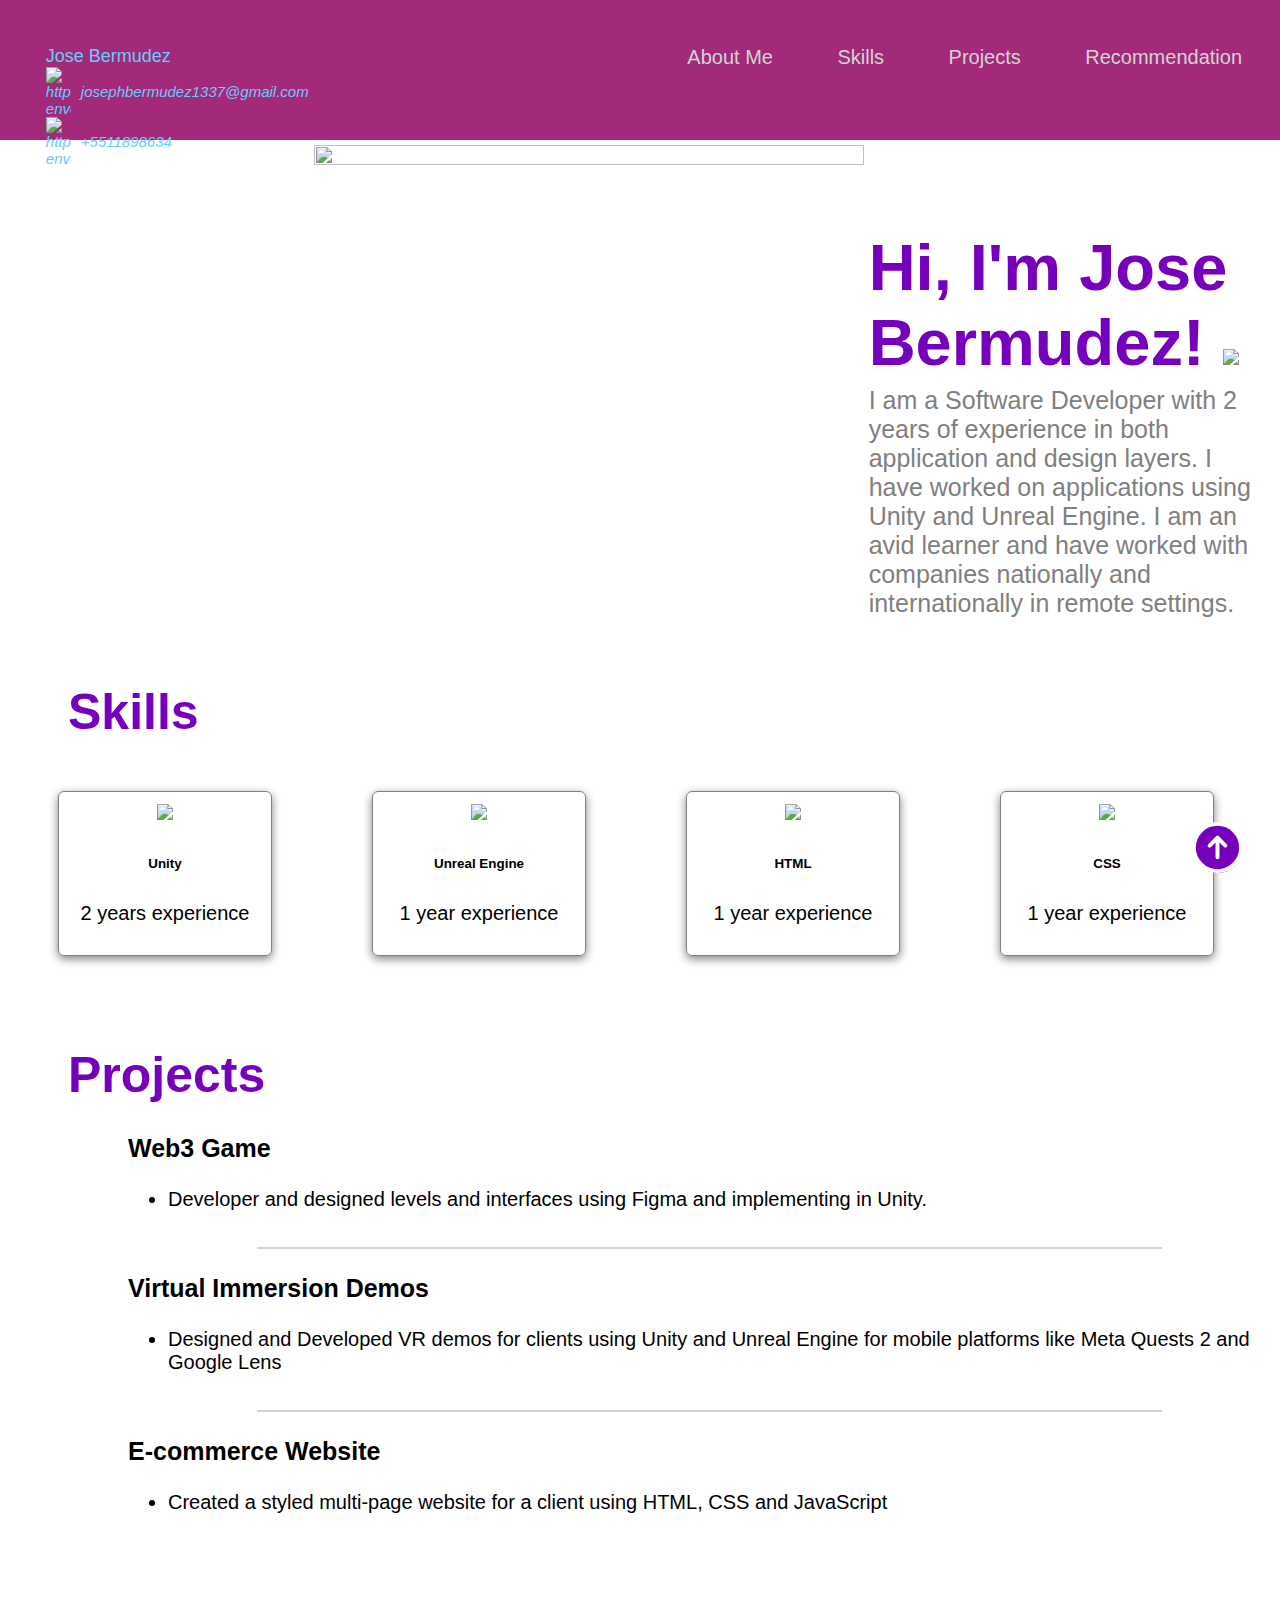
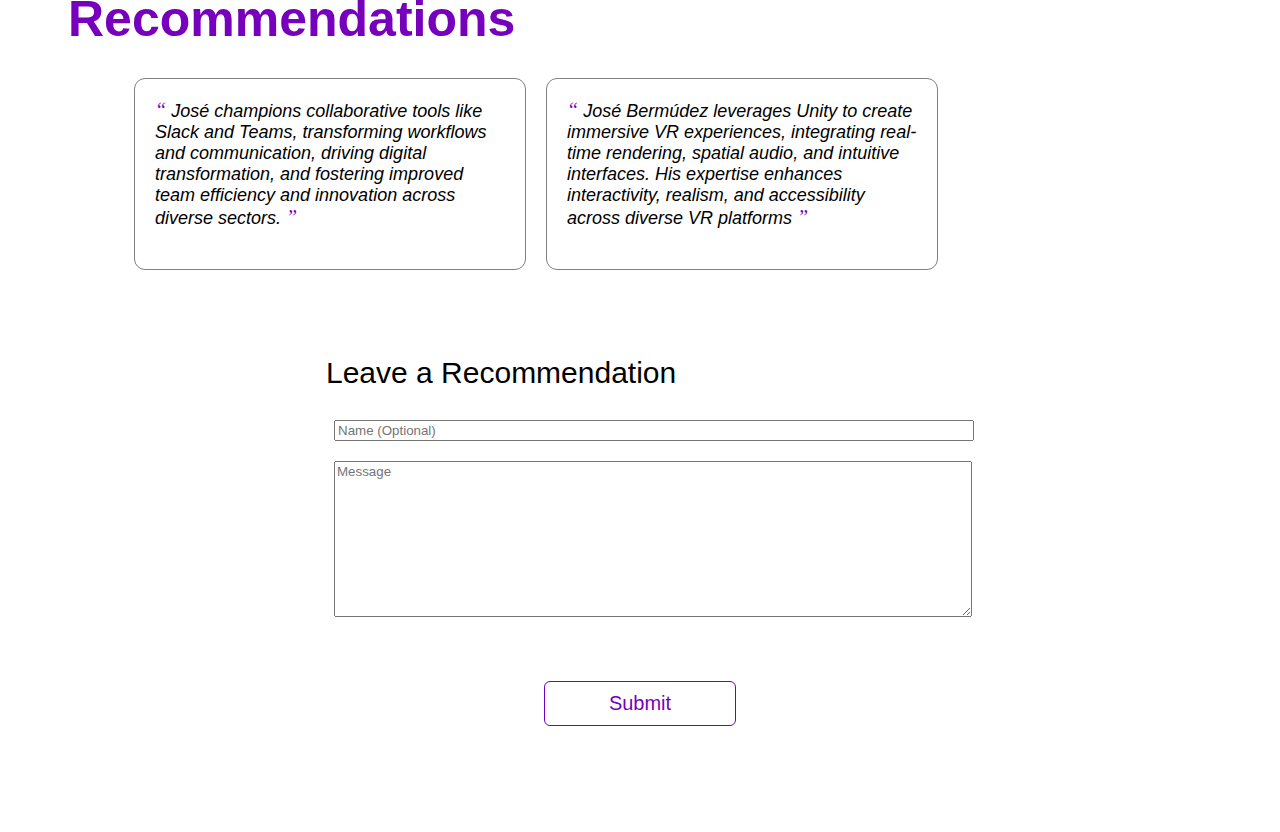
==== index.html @ a23ae8dd "Add files via upload" ====
<!DOCTYPE html>
<html>
  <head>
    <title>Jose Bermudez - Portfolio</title>
    <link rel="stylesheet" href="./style.css"/>
    <script src="./script.js"></script>
  </head>
  <body>
    <!-- Navigation Bar -->
    <nav>
      <div id="home">
        <div class="profile_name">
            Jose Bermudez
          <div class="contact_info">
            <img src="icons/envelope.png" alt="https://icons8.com/icon/124377/circled-envelope"/>
          josephbermudez1337@gmail.com
        </div>
        <div style="clear:both;"></div>
        <div class="contact_info">
          <img src="icons/phone.png" alt="https://icons8.com/icon/124377/circled-envelope"/>
          +5511898634

        </div>
        </div>
        <div class="topdiv">
          <a class="topmenu" href="#about-me">About Me</a>
          <a class="topmenu" href="#skills">Skills</a>
          <a class="topmenu" href="#projects">Projects</a>
          <a class="topmenu" href="#recommendations">Recommendation</a>
          <!-- Add the links for Skills, Projects and Recommendation here -->

        </div>
      </div>    
    </nav>

    <!-- About Me -->
    <section id="about-me" class="container">
      <div>
        <img src="https://miro.medium.com/max/1400/1*qdAW1TjCN57h1lbuuzvchg.gif" class="profile_image"/>
      </div>

      <div>
          <h1>
            Hi, I'm Jose Bermudez! <img src="icons/waving-hand.png" width="60px"/>
          </h1>
          <p>
            I am a Software Developer with 2 years of experience in both application and design layers.
            I have worked on applications using Unity and Unreal Engine. I am an avid learner and have worked
            with companies nationally and internationally in remote settings.
          </p>
      </div>
    </section>
              
    <!-- Skills -->
    <section id="skills">
      <h2>Skills</h2>
      <div style="clear:both;"></div>

      <div class="all_skills">
        <div class="skill">
          <img src="icons/unity.png"/>
          <h6>Unity</h6>
          <p>2 years experience</p>
        </div>  

        <div class="skill">
          <img src="icons/ue.png"/>
          <h6>Unreal Engine</h6>
          <p>1 year experience</p>
        </div>  

        <div class="skill">
            <img src="icons/html5.png"/>
            <h6>HTML</h6>
            <p>1 year experience</p>
        </div> 

        <div class="skill">
            <img src="icons/CSS3.png"/>
            <h6>CSS</h6>
            <p>1 year experience</p>
        </div> 


      </div>
    </section>
          
    <!-- Projects -->
    <section class="projects" id="projects">
      <h2>
        Projects
      </h2>
      <div style="clear:both;"></div>

        <div id="projects-container" class="projects-container">
          <div class="project-card">
            <h3>Web3 Game</h3>
            <ul>
              <li>Developer and designed levels and interfaces using Figma and implementing in Unity.</li>
            </ul>
          </div>
          <hr>
          <div class="project-card">
            <h3>Virtual Immersion Demos</h3>
            <ul>
              <li>Designed and Developed VR demos for clients using Unity and Unreal Engine for mobile platforms like Meta Quests 2 and Google Lens</li>
            </ul>
          </div>
          <hr>
          <div class="project-card">
            <h3>E-commerce Website</h3>
            <ul>
              <li>Created a styled multi-page website for a client using HTML, CSS and JavaScript</li>
            </ul>
          </div>
    </div>
    </section>
    <div style="clear:both;"></div>

    <!-- Recommendations -->
    <section id="recommendations">
      <h2>Recommendations</h2>
      <div style="clear:both;"></div>
      <div class="all_recommendations" id="all_recommendations">
        <div class="recommendation">
          <span>&#8220;</span>
          José champions collaborative tools like Slack and Teams, transforming workflows and communication, driving digital transformation, and fostering improved team efficiency and innovation across diverse sectors.
          <span>&#8221;</span>
        </div>
        <div class="recommendation">
          <span>&#8220;</span>
          José Bermúdez leverages Unity to create immersive VR experiences, integrating real-time rendering, spatial audio, and intuitive interfaces. His expertise enhances interactivity, realism, and accessibility across diverse VR platforms
          <span>&#8221;</span>
        </div>
      </div>
    </section>

    <!-- Recommendation Form -->
    <section id="contact">
      <div class="flex_center">
        <fieldset>
          <legend class="introduction">Leave a Recommendation</legend>          
          <input type="text" placeholder="Name (Optional)"> <br/>
          <textarea id="new_recommendation" cols="500" rows="10" placeholder="Message"></textarea>
          <div class="flex_center">
            <button id="recommend_btn" onclick="addRecommendation()">Submit</button>
          </div>
        </fieldset>
      </div>
    </section>

    <div class="iconbutton">
      <a href="#home">
        <svg xmlns="http://www.w3.org/2000/svg" fill="none" viewBox="0 0 24 24" stroke-width="1.5" stroke="white" width="63px">
            <path stroke-linecap="round" stroke-linejoin="round" d="M15 11.25l-3-3m0 0l-3 3m3-3v7.5M21 12a9 9 0 11-18 0 9 9 0 0118 0z" />
          </svg>
      </a>
    </div>

    <div class="popup" id="popup" class="flex_center">
      <img src="icons/checkmark--outline.svg"/>
      <h3>Thanks for leaving your recommendation :D</h3>
      <button onclick="showPopup(false)">Ok</button>
    </div>
  </body>
</html>
---- style.css ----
body {
    font-family: 'Trebuchet MS', 'Lucida Sans Unicode', 'Lucida Grande', 'Lucida Sans', Arial, sans-serif;
  }
  
  /* Navigation Bar */
  
  #home {
    background-color:  #a3297a;
    padding-bottom: 1cm;
    margin-left:-1cm;
    margin-right:-1cm;
    margin-top:-1cm;
    padding-top: 2cm;
    padding-bottom: 2cm;
    height: 5mm;
   }
  
  .topmenu {
    color: lightgray;
    margin: 10px;
    padding: 20px;
    font-size: 20px;
    text-decoration:none;
  }
  
  .topmenu:hover {
    color: white;
    font-weight: bolder;
    text-decoration: underline;
  }
  
  .topdiv {
    float: right;
    padding-right: 1cm;
  }
  
  .profile_name {
    float: left;
    padding-left: 2cm;
    font-size: 18px;
    color: #66ccff;
  }
  
  .profile_name .contact_info {
    font-size: 15px;
    font-style: italic;
    display: flex;
    align-items: center;
    flex-direction: row;
  }
  
  .contact_info img {
    width:25px;
    margin-right: 10px;
    float:left;
  }
  
  /* Titles */
  
  h2 {
    text-align: justify;
    font-size: 50px;
    text-align: center;
    float: left;
    color: #7600bc;
    margin: 30px;
    margin-left: 60px;
    margin-top: 40px;
    margin-bottom: 0px;
  }
  
  .introduction {
    text-align: justify;
    font-size: 30px;
    text-align: center;
    float: left;
    margin-top: 30px;
    margin-bottom: 20px;
    animation-duration: 5s;
    position: relative;
  }
  
  /* Used in the About Me sections */
  
  .container {
    display: flex;
  }
  
  /* About Me */
  
  .about-me {
    display: flex;
    align-items: center;
  }
  
  #about-me h1 {
    font-size: 65px;
    margin-top: 90px;
    color: #7600bc;
  }
  
  #about-me p {
    font-size: 25px;
    color: rgb(128, 128, 128);
    margin-top: -1cm;
  }
  
  .profile_image {
    width: 550px;
    height: fit-content;
    vertical-align: middle;
    margin: 5px;
  }
  
  /* Skills */
  
  .all_skills {
    display: flex;
    flex-direction: row;
    flex-flow: wrap;
  }
  
  .skill {
    border: 1px solid gray;
    display: block;
    border-radius: 6px;
    text-align: center;
    margin: 50px;
    padding: 10px;
    width: 2in;
    font-size: 20px;
    box-shadow: 0 3px 10px gray;
  }
  
  .skill img {
    height: 35px;
    align-items: center;
  }
  
  .skills h6 {
    align-items: center;
    font-size: 20px;
    margin-block-start: 8px;
    margin-block-end: 5px;
    font-weight: bold;
  } 
  
  .skills p {
    align-items: center;
    font-size: 15px;
    color: gray;
    margin-block-start: 5px;
    margin-block-end: 5px;
  } 
  
  .flex_center {
    display: flex;
    align-items: center;
    justify-content: center;
  }
  
  /* Projects */
  
  .projects-container {
    margin-top: 30px;
    margin-left: 60px;
  }
  
  .projects-container hr {
    border: 1px solid lightgray;
    width: 75%;
    margin-left: 5cm;
  }
  
  .project-card {
    margin: 0 15px 15px 30px;
    padding-bottom: 5px;
  }
  
  .project-card h3 {
    font-size: 25px;
    margin-left: 30px;
  }
  
  .project-card li {
    font-size: 20px;
    margin-left: 30px;
  }
  
  /* Recommendations */
  
  .all_recommendations {
    display: flex;
    align-items: center;
    margin-left: 1in;
    flex-direction: row;
    flex-flow: wrap;
    padding: 20px;
  }
  
  .recommendation {
    font-style: italic;
    text-align: left;
    width: 21.875rem;
    padding: 1rem;
    background-color: #fff;
    border-radius: 11px;
    box-shadow: 0 3px 10px var(--primary-shadow);
    padding: 20px;
    margin: 10px;
    border:1px solid gray;
    font-size: 18px;
    height:150px
  }
  
  .recommendation span {
    color: #7600bc;
    font-size: 20px;
    font-family: 'Times New Roman', Times, serif;
  }
  
  /* Scroll to Top Button */
  
  .iconbutton{
    width: 48px;
    height: 48px;
    border-radius: 100%;
    background-color: #7600bc;
    display: flex;
    align-items: center;
    justify-content: center;
    position: fixed;
    right: 3%;
    bottom: 3%;
    cursor: pointer;
  }
  
  /* Form Pop-up */
  
  .popup {
    width:400px;
    background-color: #e8bcf0;
    border-radius: 3mm;
    top: 50%;
    left:50%;
    transform: translate(-50%,-50%);
    text-align: center;
    position: fixed;
    /* padding: 30px; */
    visibility: hidden;
  }
  
  .popup img {
    padding-top: 20px;
  }
  
  .popup button {
    background-color: #fff;
    border: 1px solid #7600bc;
    color: #7600bc;
    display: block;
    border-radius: 6px;
    text-align: center;
    margin: 50px;
    padding: 10px;
    width: 2in;
    font-size: 20px;
    margin-left: 25%;
  }
  
  .popup button:hover {
    background-color: #fff;
    border: 2px solid #7600bc;
    color: #7600bc;
    display: block;
    font-weight: bolder;
    text-align: center;
    cursor: pointer;
    margin-left: 25%;
  }
  
  /* Recommendation Form */
  
  input, textarea {
    font-family: 'Trebuchet MS', 'Lucida Sans Unicode', 'Lucida Grande', 'Lucida Sans', Arial, sans-serif; 
    margin: 10px;  
    width:100%;
  }
  
  fieldset {
    display: flexbox;
    align-content: center;
    justify-content: center;  
    padding: 25px; 
    margin-left: 50px; 
    margin-right: 50px;   
    border: thin solid white;
    width: 50%;
  }
  
  /* Buttons */
  
  button {
    background-color: #fff;
    border: 1px solid #7600bc;
    color: #7600bc;
    display: block;
    border-radius: 6px;
    text-align: center;
    margin: 50px;
    padding: 10px;
    width: 2in;
    font-size: 20px;
  }
  
  button:hover {
    background-color: #7600bc;
    border: 1px solid #7600bc;
    color: #fff;
    display: block;
    border-radius: 6px;
    text-align: center;
    cursor: pointer;
  }
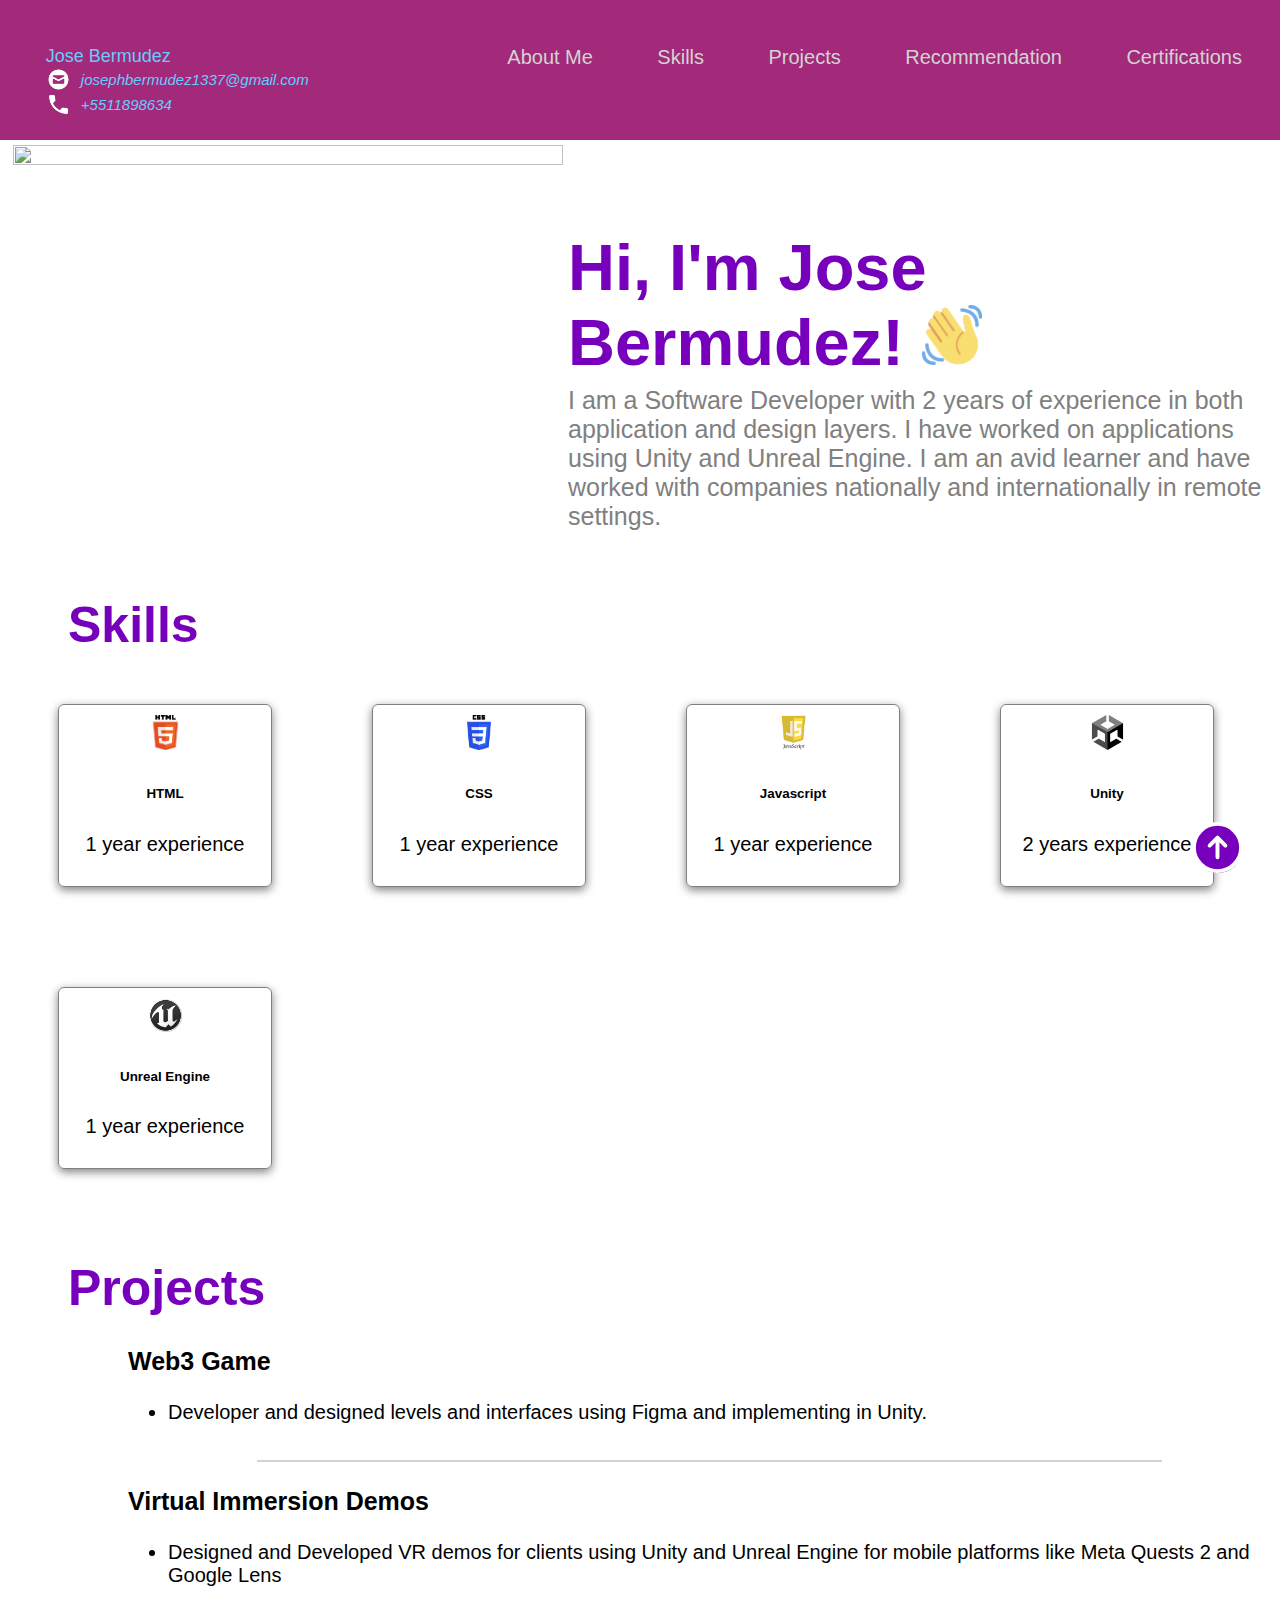
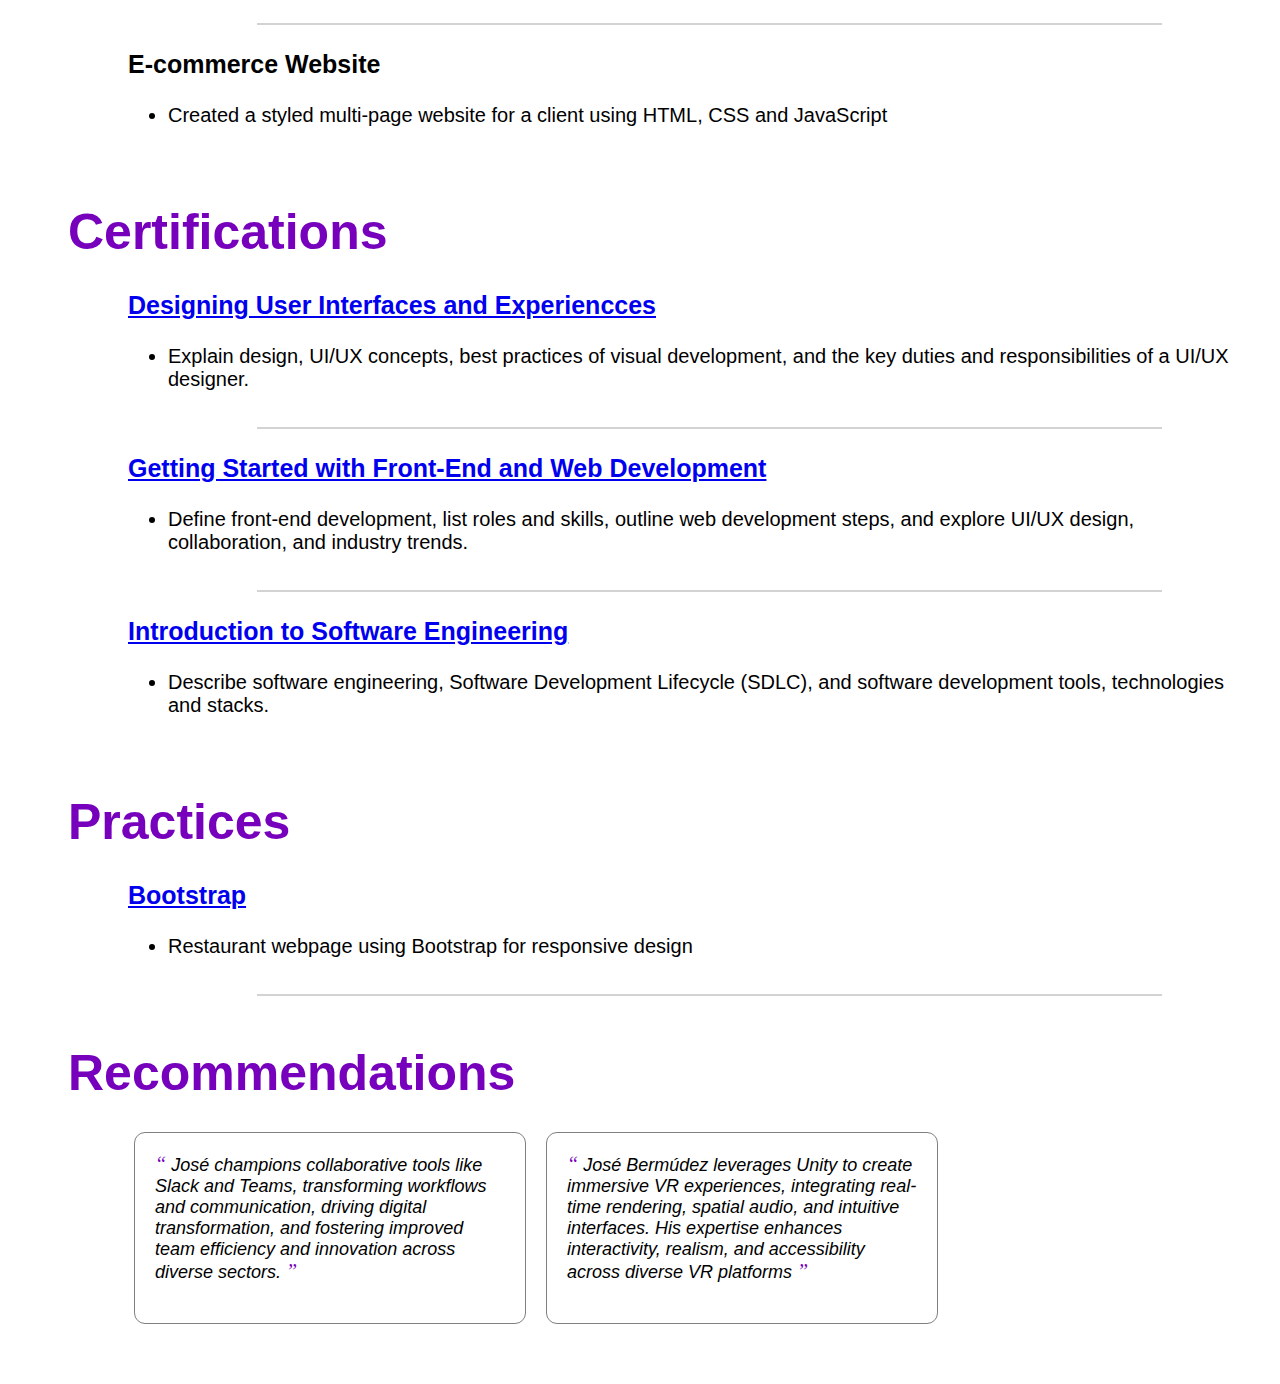
==== commit b2ff31bd: "Add a new section for Certificates and Practices" ====
--- a/index.html
+++ b/index.html
@@ -27,8 +27,7 @@
           <a class="topmenu" href="#skills">Skills</a>
           <a class="topmenu" href="#projects">Projects</a>
           <a class="topmenu" href="#recommendations">Recommendation</a>
-          <!-- Add the links for Skills, Projects and Recommendation here -->
-
+          <a class="topmenu" href="#certifications">Certifications</a>
         </div>
       </div>    
     </nav>
@@ -57,6 +56,25 @@
       <div style="clear:both;"></div>
 
       <div class="all_skills">
+
+        <div class="skill">
+            <img src="icons/html5.png"/>
+            <h6>HTML</h6>
+            <p>1 year experience</p>
+        </div> 
+
+        <div class="skill">
+            <img src="icons/CSS3.png"/>
+            <h6>CSS</h6>
+            <p>1 year experience</p>
+        </div> 
+
+        <div class="skill">
+          <img src="icons/js.jpeg"/>
+          <h6>Javascript</h6>
+          <p>1 year experience</p>
+      </div> 
+
         <div class="skill">
           <img src="icons/unity.png"/>
           <h6>Unity</h6>
@@ -68,18 +86,6 @@
           <h6>Unreal Engine</h6>
           <p>1 year experience</p>
         </div>  
-
-        <div class="skill">
-            <img src="icons/html5.png"/>
-            <h6>HTML</h6>
-            <p>1 year experience</p>
-        </div> 
-
-        <div class="skill">
-            <img src="icons/CSS3.png"/>
-            <h6>CSS</h6>
-            <p>1 year experience</p>
-        </div> 
 
 
       </div>
@@ -113,9 +119,54 @@
               <li>Created a styled multi-page website for a client using HTML, CSS and JavaScript</li>
             </ul>
           </div>
-    </div>
-    </section>
-    <div style="clear:both;"></div>
+      </div>
+    </section>
+
+
+    <!-- Certifications -->
+     <section class="certifications" id="certifications">
+      <h2>Certifications</h2>
+      <div style="clear:both;"></div>
+
+        <div id="projects-container" class="projects-container">
+          <div class="project-card">
+            <h3><a href="https://www.coursera.org/account/accomplishments/verify/8I01DLZVXVSA" target="_blank">Designing User Interfaces and Experiencces</a></h3>
+            <ul>
+              <li>Explain design, UI/UX concepts, best practices of visual development, and the key duties and responsibilities of a UI/UX designer.</li>
+            </ul>
+          </div>
+          <hr>
+          <div class="project-card">
+            <h3><a href="https://www.coursera.org/account/accomplishments/verify/G7HQF9KLX26C" target="_blank">Getting Started with Front-End and Web Development</a></h3>
+            <ul>
+              <li>Define front-end development, list roles and skills, outline web development steps, and explore UI/UX design, collaboration, and industry trends.</li>
+            </ul>
+          </div>
+          <hr>
+          <div class="project-card">
+            <h3><a href="https://www.coursera.org/account/accomplishments/verify/O4NY85XYB8ND" target="_blank">Introduction to Software Engineering</a></h3>
+            <ul>
+              <li>Describe software engineering, Software Development Lifecycle (SDLC), and software development tools, technologies and stacks.  </li>
+            </ul>
+          </div>
+      </div>
+     </section>
+
+     <!-- Practices -->
+     <section class="certifications" id="certifications">
+      <h2>Practices</h2>
+      <div style="clear:both;"></div>
+
+        <div id="projects-container" class="projects-container">
+          <div class="project-card">
+            <h3><a href="Restaurant/Template Restaurant/index.html" target="_blank">Bootstrap</a></h3>
+            <ul>
+              <li>Restaurant webpage using Bootstrap for responsive design</li>
+            </ul>
+          </div>
+          <hr>
+      </div>
+     </section>
 
     <!-- Recommendations -->
     <section id="recommendations">
@@ -132,20 +183,6 @@
           José Bermúdez leverages Unity to create immersive VR experiences, integrating real-time rendering, spatial audio, and intuitive interfaces. His expertise enhances interactivity, realism, and accessibility across diverse VR platforms
           <span>&#8221;</span>
         </div>
-      </div>
-    </section>
-
-    <!-- Recommendation Form -->
-    <section id="contact">
-      <div class="flex_center">
-        <fieldset>
-          <legend class="introduction">Leave a Recommendation</legend>          
-          <input type="text" placeholder="Name (Optional)"> <br/>
-          <textarea id="new_recommendation" cols="500" rows="10" placeholder="Message"></textarea>
-          <div class="flex_center">
-            <button id="recommend_btn" onclick="addRecommendation()">Submit</button>
-          </div>
-        </fieldset>
       </div>
     </section>
 
@@ -162,5 +199,7 @@
       <h3>Thanks for leaving your recommendation :D</h3>
       <button onclick="showPopup(false)">Ok</button>
     </div>
+
+
   </body>
 </html>
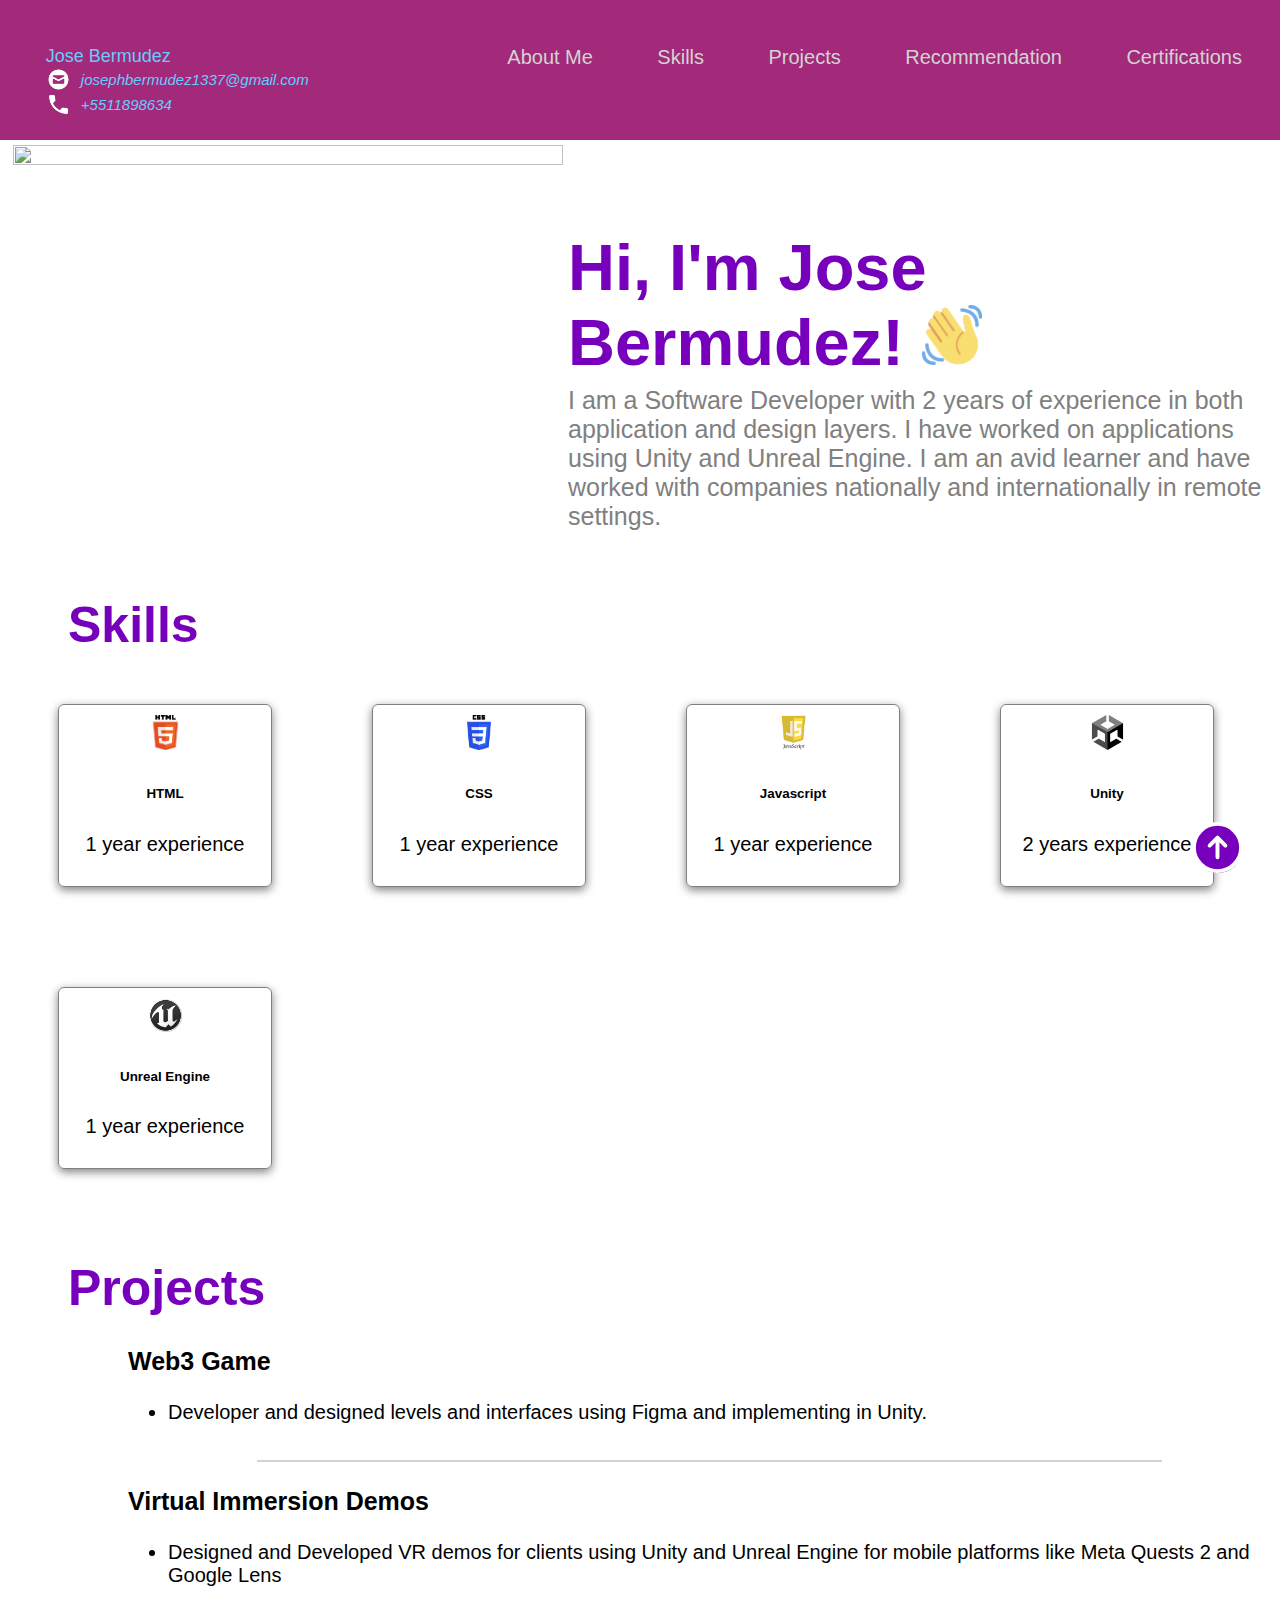
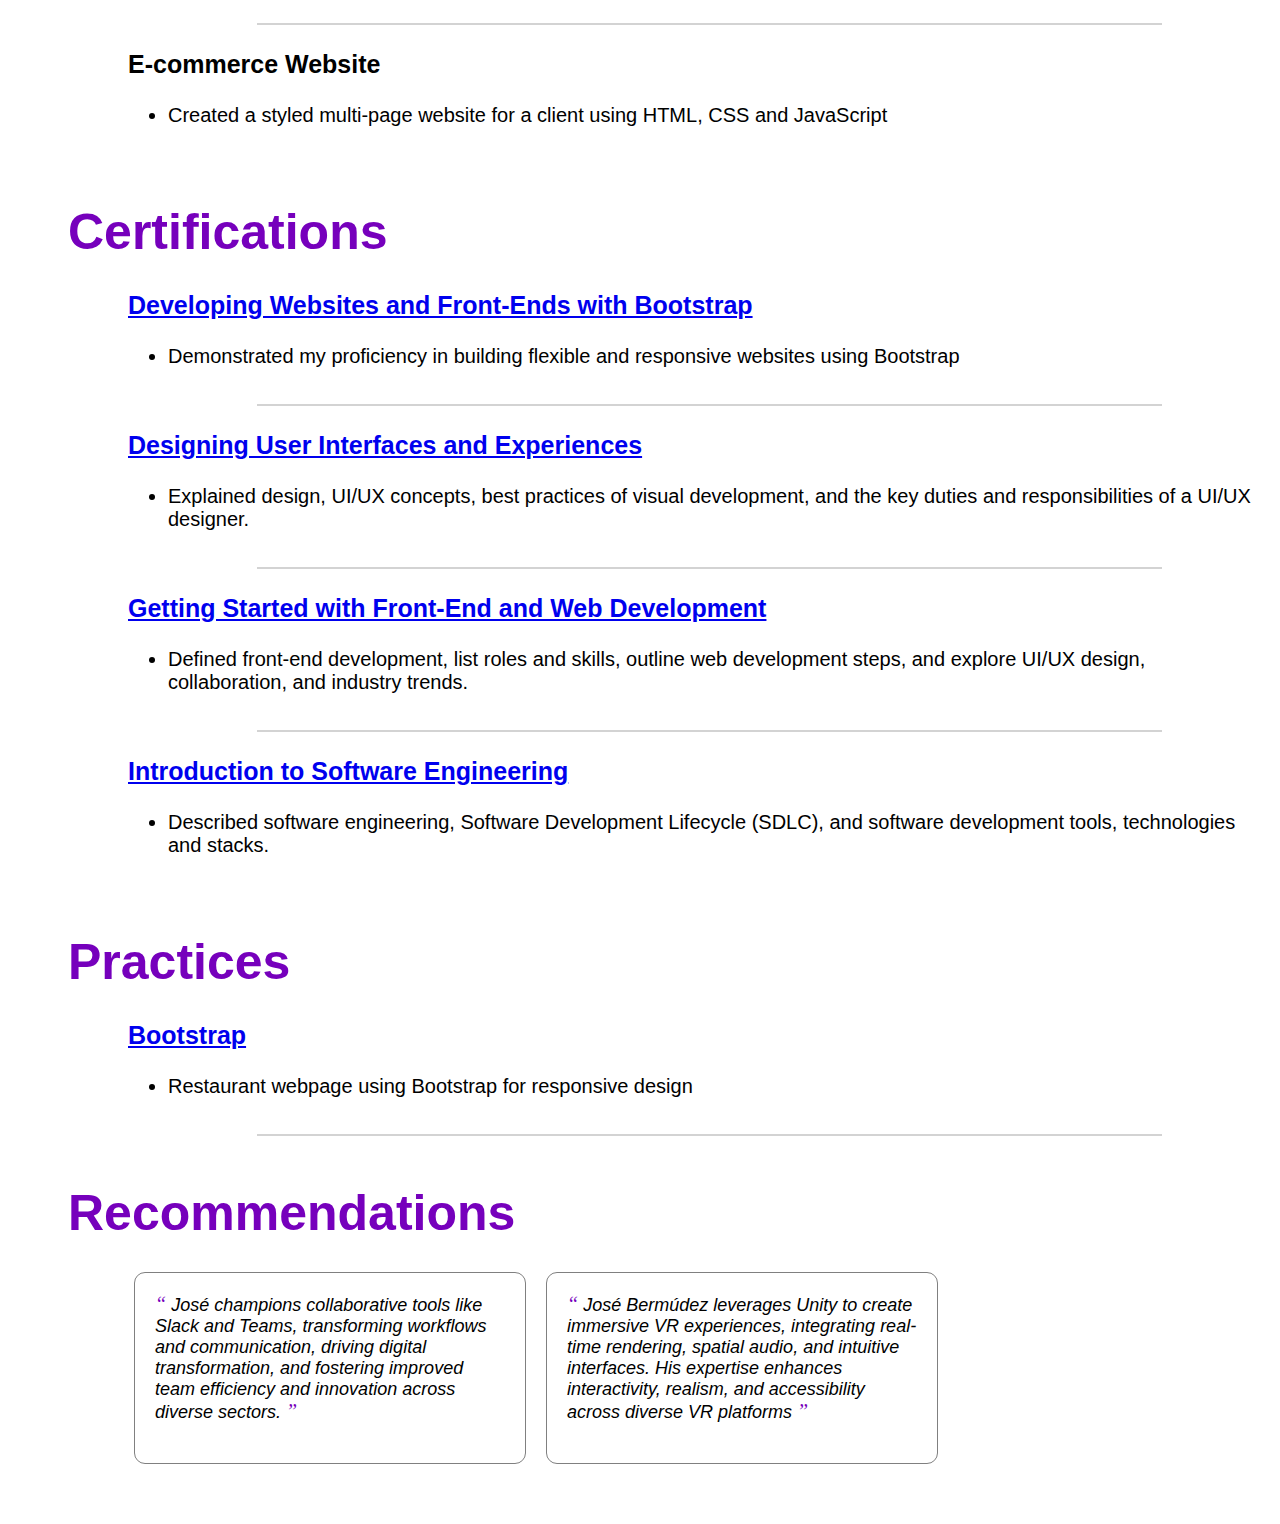
==== commit 3a1cd66b: "Updated Certification" ====
--- a/index.html
+++ b/index.html
@@ -128,25 +128,33 @@
       <h2>Certifications</h2>
       <div style="clear:both;"></div>
 
-        <div id="projects-container" class="projects-container">
-          <div class="project-card">
-            <h3><a href="https://www.coursera.org/account/accomplishments/verify/8I01DLZVXVSA" target="_blank">Designing User Interfaces and Experiencces</a></h3>
-            <ul>
-              <li>Explain design, UI/UX concepts, best practices of visual development, and the key duties and responsibilities of a UI/UX designer.</li>
+      <div id="projects-container" class="projects-container">
+        <div class="project-card">
+          <h3><a href="https://coursera.org/share/61a48174a80b7b2120f46aaa442037a0" target="_blank">Developing Websites and Front-Ends with Bootstrap</a></h3>
+          <ul>
+            <li>Demonstrated my proficiency in building flexible and responsive websites using Bootstrap</li>
+          </ul>
+        </div>
+        <hr>
+
+          <div class="project-card">
+            <h3><a href="https://www.coursera.org/account/accomplishments/verify/8I01DLZVXVSA" target="_blank">Designing User Interfaces and Experiences</a></h3>
+            <ul>
+              <li>Explained design, UI/UX concepts, best practices of visual development, and the key duties and responsibilities of a UI/UX designer.</li>
             </ul>
           </div>
           <hr>
           <div class="project-card">
             <h3><a href="https://www.coursera.org/account/accomplishments/verify/G7HQF9KLX26C" target="_blank">Getting Started with Front-End and Web Development</a></h3>
             <ul>
-              <li>Define front-end development, list roles and skills, outline web development steps, and explore UI/UX design, collaboration, and industry trends.</li>
+              <li>Defined front-end development, list roles and skills, outline web development steps, and explore UI/UX design, collaboration, and industry trends.</li>
             </ul>
           </div>
           <hr>
           <div class="project-card">
             <h3><a href="https://www.coursera.org/account/accomplishments/verify/O4NY85XYB8ND" target="_blank">Introduction to Software Engineering</a></h3>
             <ul>
-              <li>Describe software engineering, Software Development Lifecycle (SDLC), and software development tools, technologies and stacks.  </li>
+              <li>Described software engineering, Software Development Lifecycle (SDLC), and software development tools, technologies and stacks.  </li>
             </ul>
           </div>
       </div>
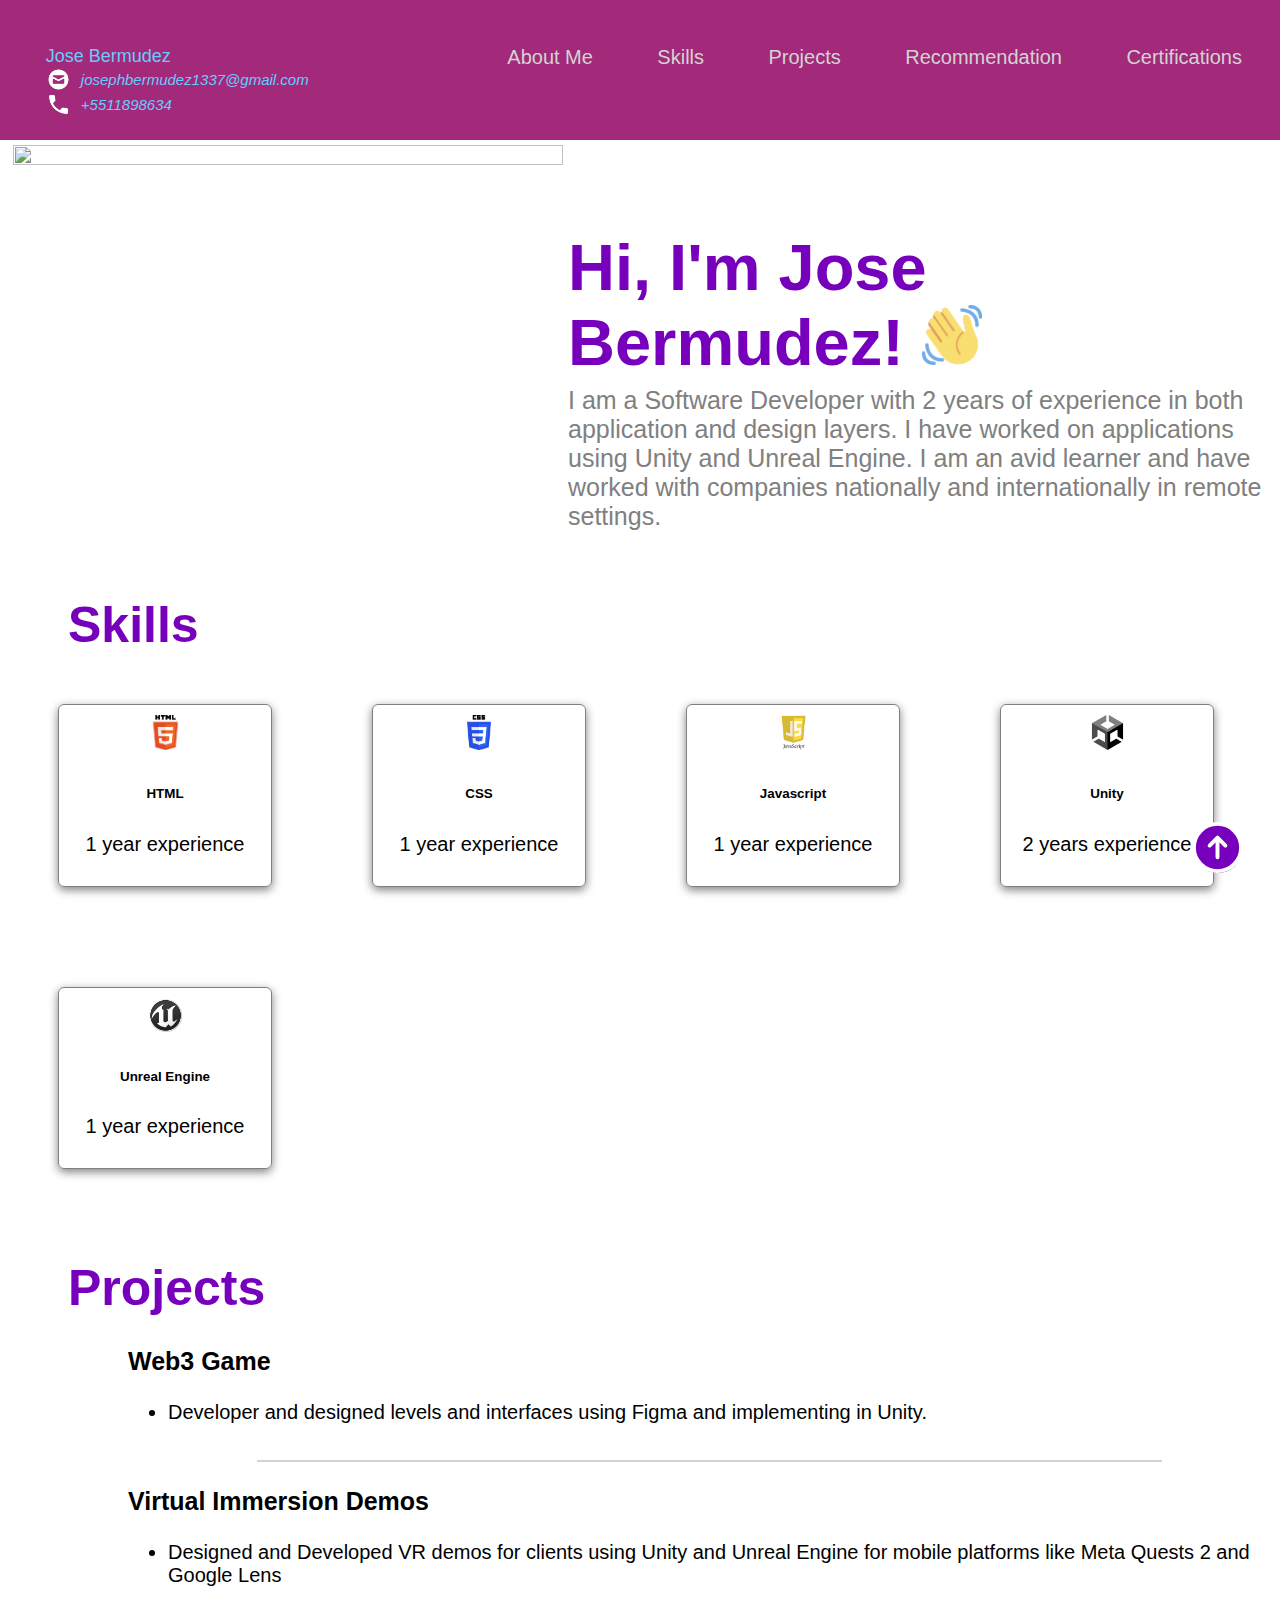
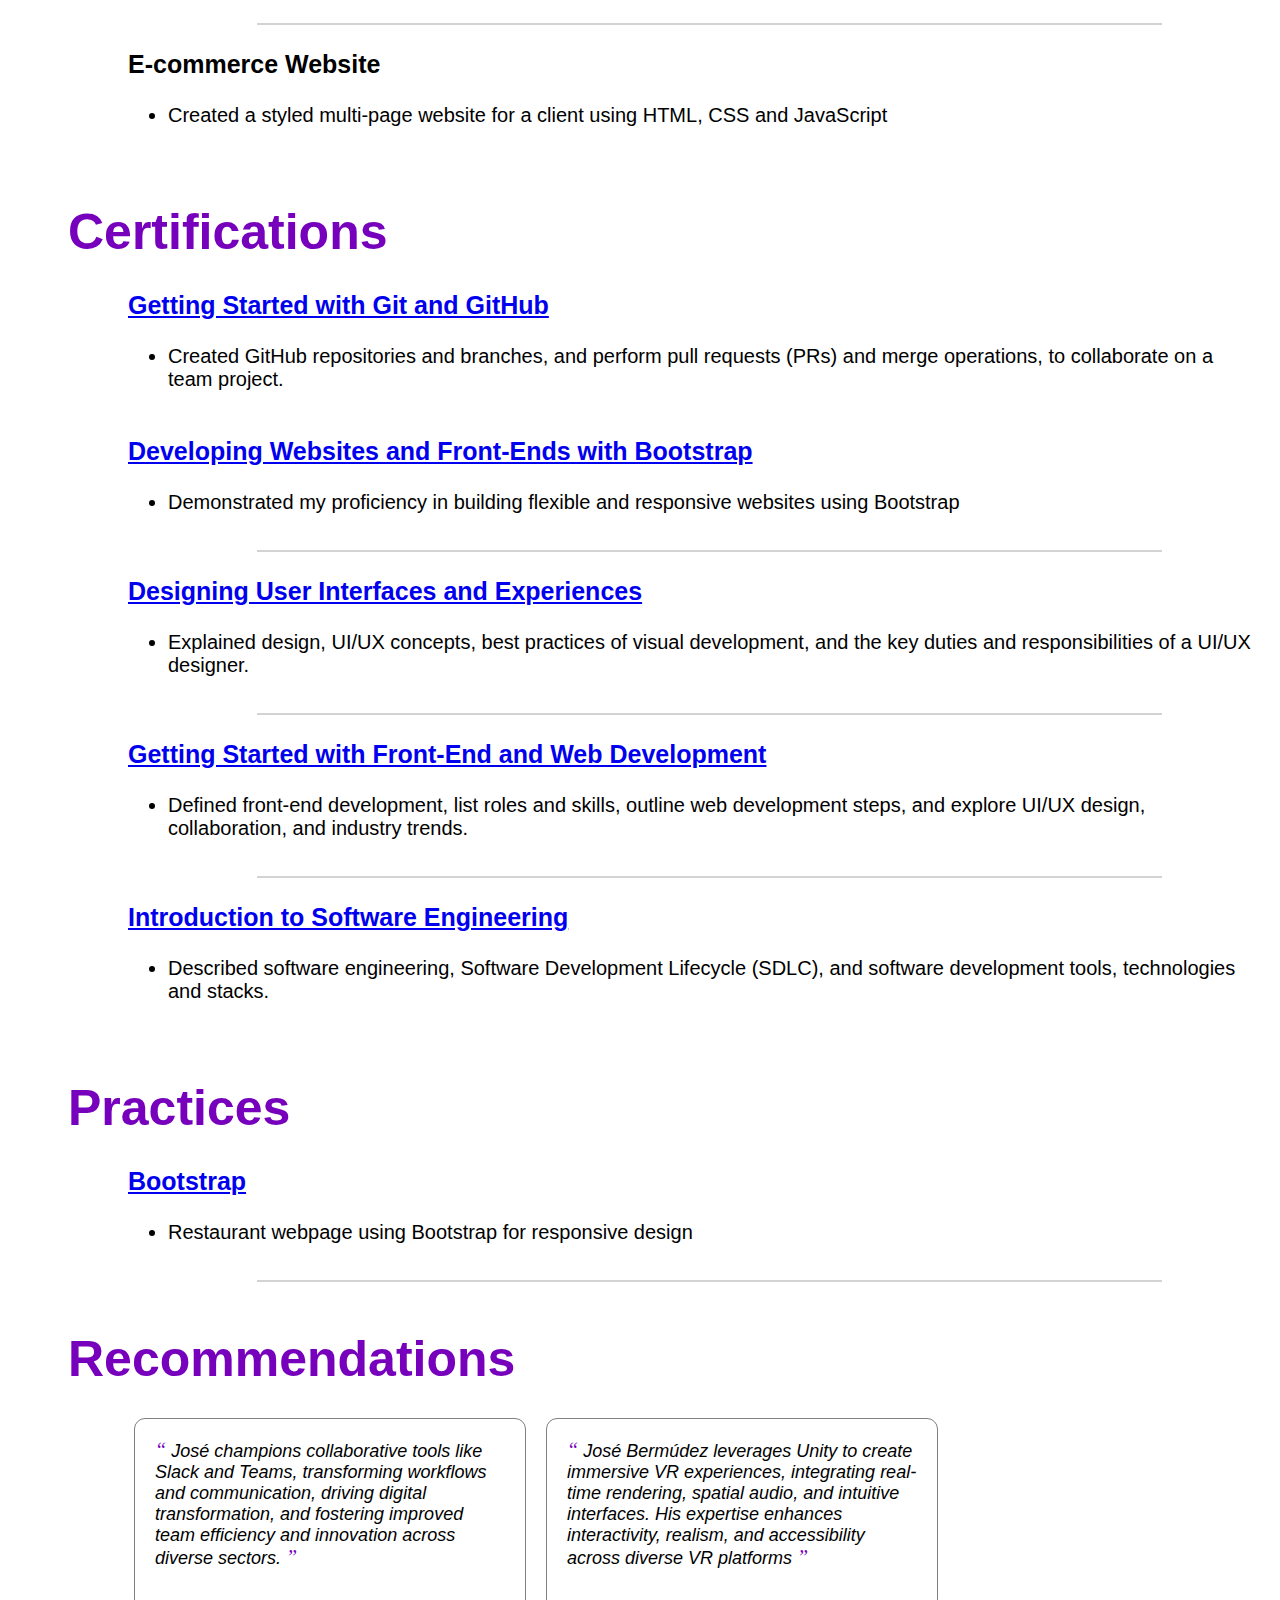
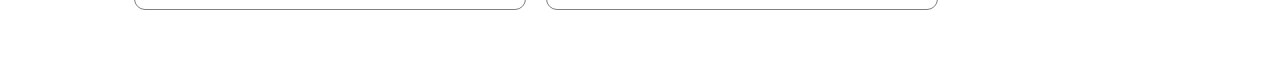
==== commit 931ac7c8: "Add GIthub certification" ====
--- a/index.html
+++ b/index.html
@@ -129,6 +129,14 @@
       <div style="clear:both;"></div>
 
       <div id="projects-container" class="projects-container">
+        
+        <div class="project-card">
+          <h3><a href="https://coursera.org/share/9b01719a2965297ff7072a31c1436005" target="_blank">Getting Started with Git and GitHub</a></h3>
+          <ul>
+            <li>Created GitHub repositories and branches, and perform pull requests (PRs) and merge operations, to collaborate on a team project.</li>
+          </ul>
+        </div>
+        
         <div class="project-card">
           <h3><a href="https://coursera.org/share/61a48174a80b7b2120f46aaa442037a0" target="_blank">Developing Websites and Front-Ends with Bootstrap</a></h3>
           <ul>
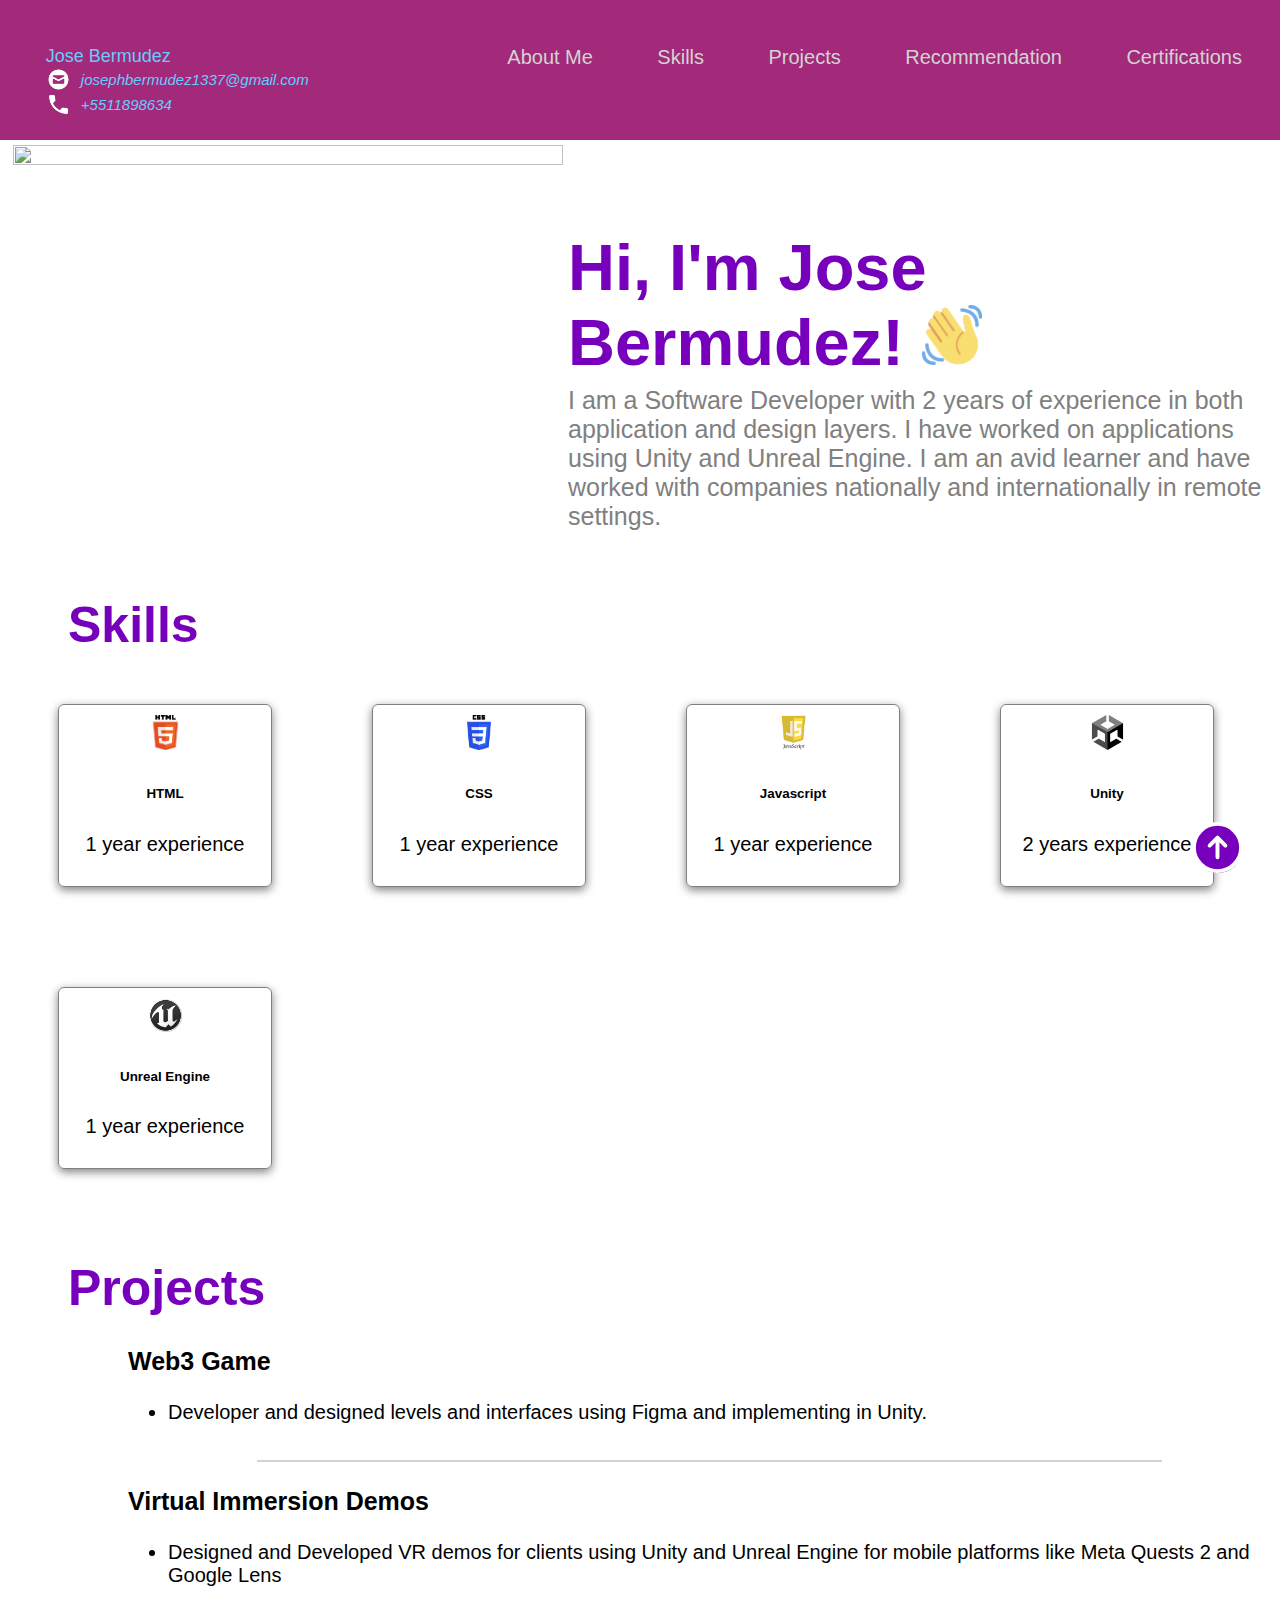
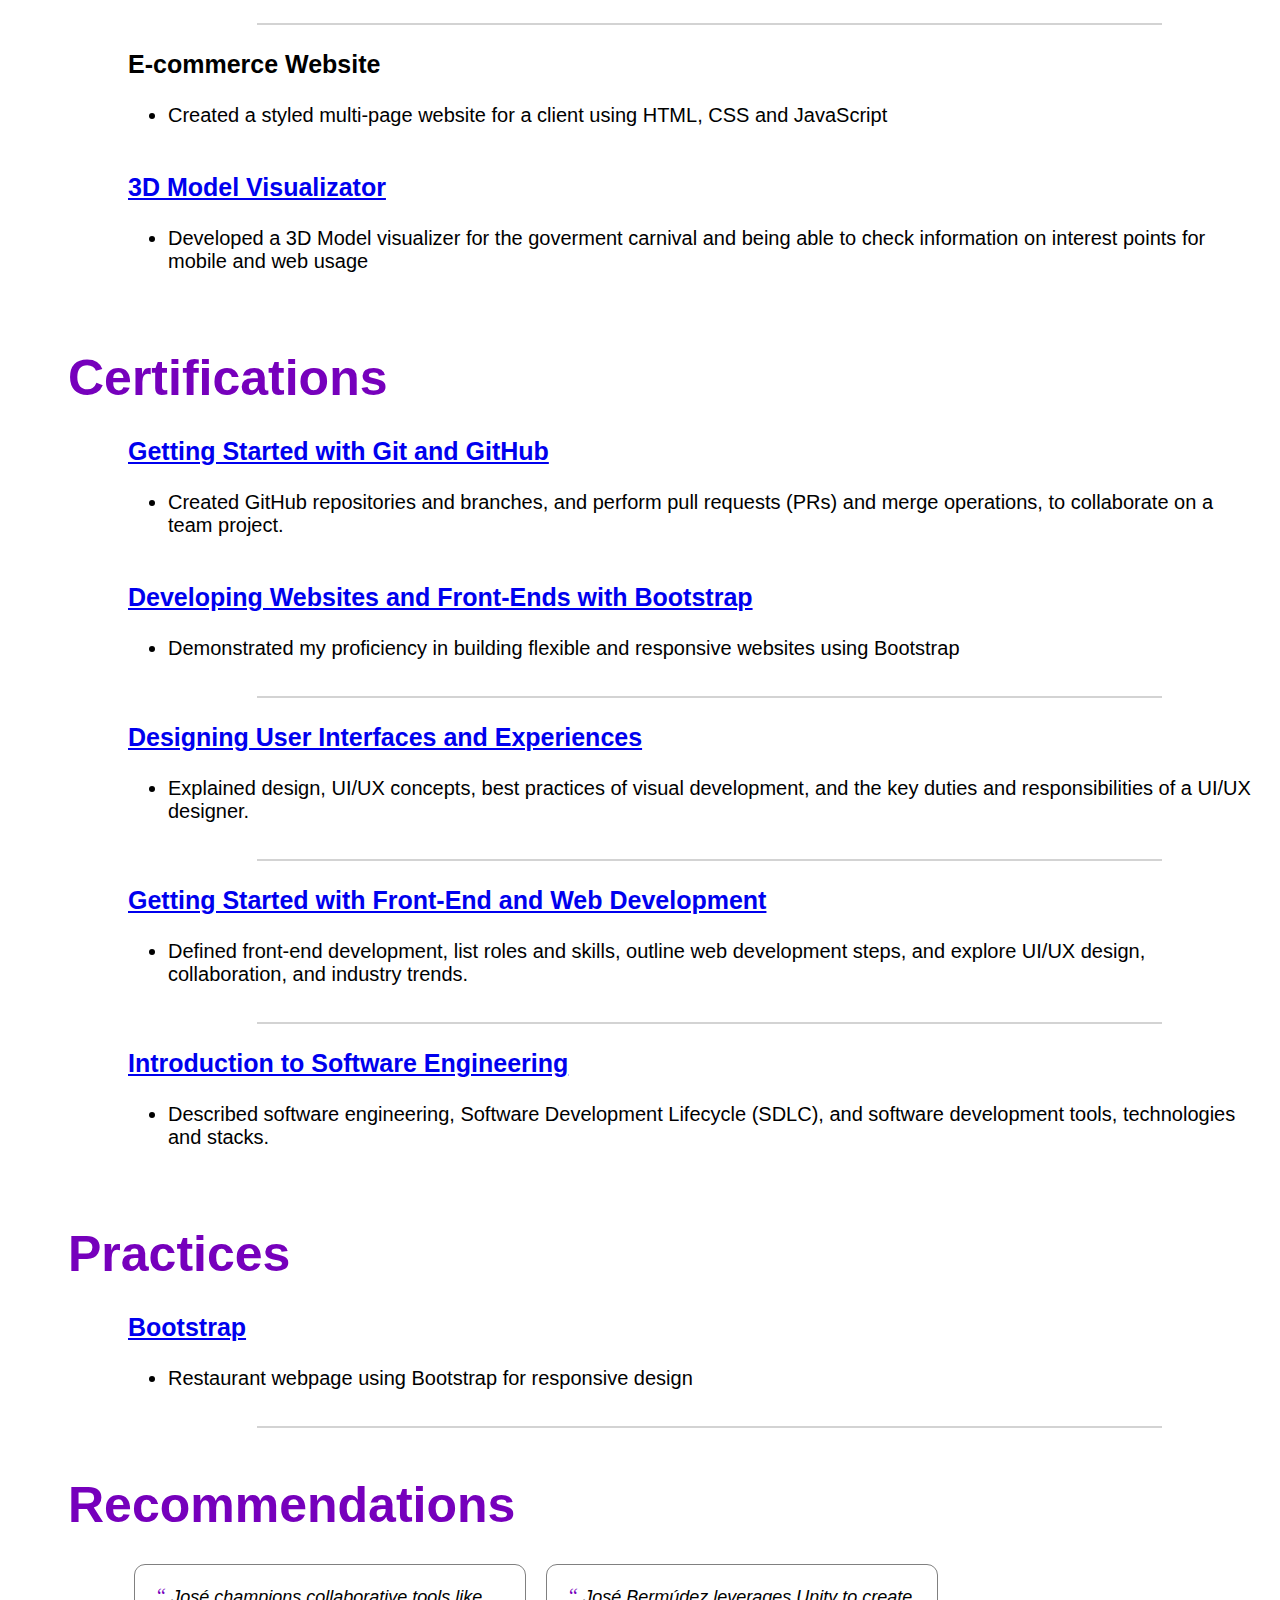
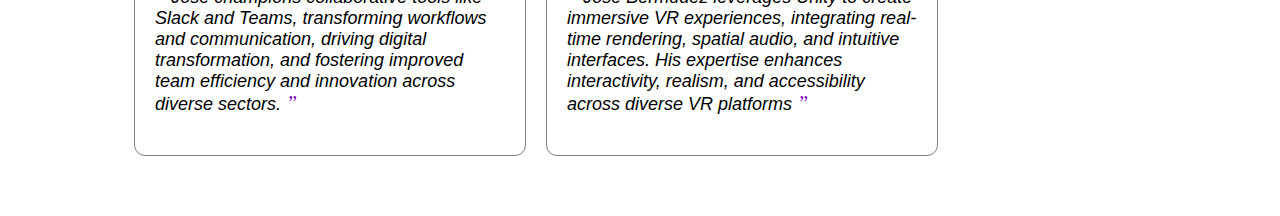
==== commit 0db825f6: "Updated project sections" ====
--- a/index.html
+++ b/index.html
@@ -119,6 +119,12 @@
               <li>Created a styled multi-page website for a client using HTML, CSS and JavaScript</li>
             </ul>
           </div>
+          <div class="project-card">
+            <h3><a href="https://reiimerich.github.io/Visualizador-Feria/" target="_blank">3D Model Visualizator</a></h3>
+            <ul>
+              <li>Developed a 3D Model visualizer for the goverment carnival and being able to check information on interest points for mobile and web usage</li>
+            </ul>
+          </div>
       </div>
     </section>
 
